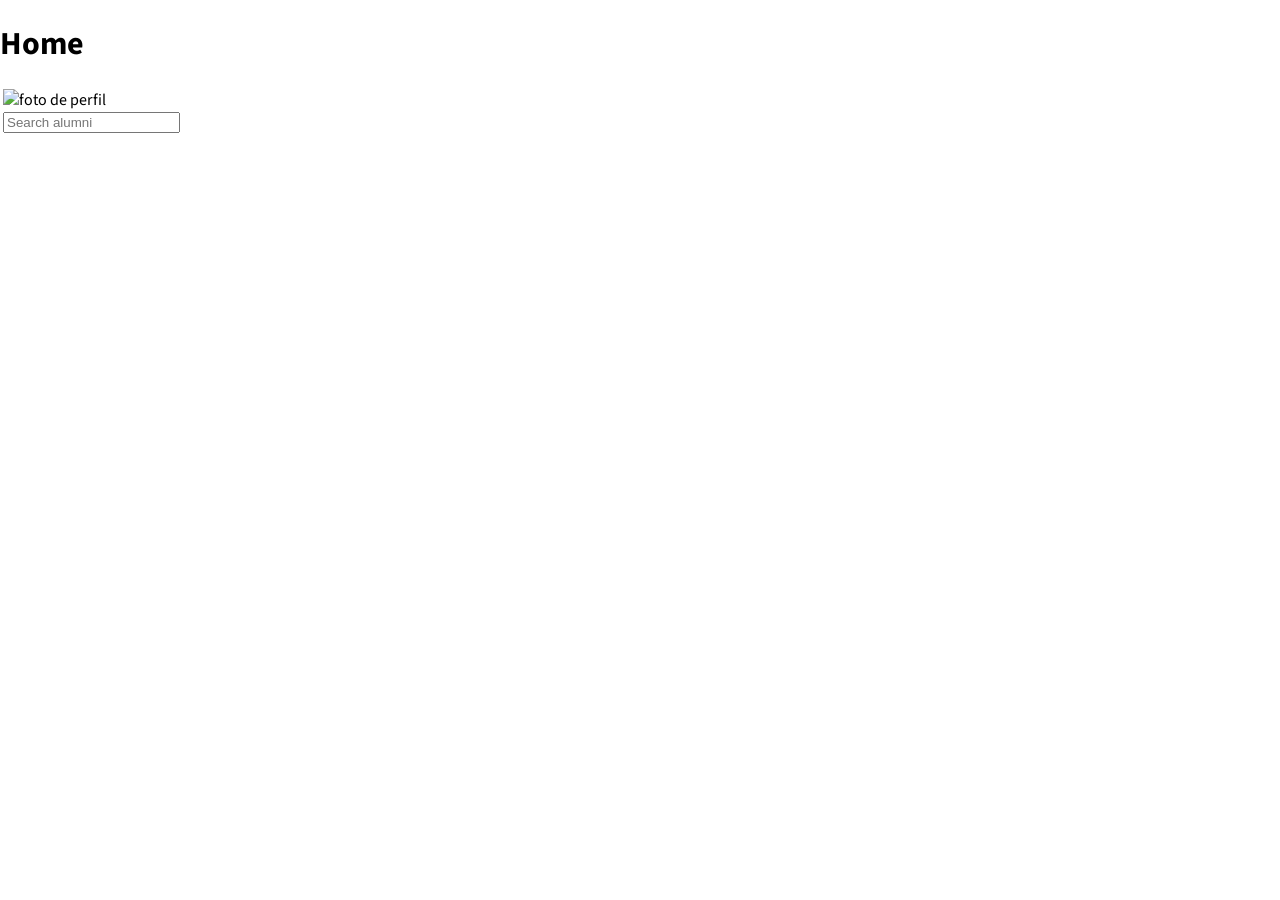
==== home.html @ 20e08c0e "feat(home): add page and initial header" ====
<!DOCTYPE html>
<html lang="en">
<head>
  <meta charset="UTF-8">
  <meta name="viewport" content="width=device-width, initial-scale=1.0">
  <title>Home</title>
  <link rel="preconnect" href="https://fonts.googleapis.com">
  <link rel="preconnect" href="https://fonts.gstatic.com" crossorigin>
  <link rel="stylesheet" href="https://fonts.googleapis.com/css2?family=Source+Sans+3:ital,wght@0,200..900;1,200..900&display=swap">

  <link rel="preconnect" href="https://fonts.googleapis.com">
  <link rel="preconnect" href="https://fonts.gstatic.com" crossorigin>
  <link href="https://fonts.googleapis.com/css2?family=Source+Sans+3:ital,wght@0,200..900;1,200..900&family=Wallpoet&display=swap" rel="stylesheet">
    
  <link rel="stylesheet" href="./css/main.css">

</head>
<body>
  <header class="home-header">
    <div class="home-header-container">
      <h1 class="home-title">Home</h1>
      <img class="home-header-icon" src="./src/assets/icons/align-bottom.svg" alt="">
      <img class="home-header-avatar" src="./src/assets/images/avatar.svg" alt="foto de perfil">
    </div>
    <form class="home-header-form">
      <div class="home-header-field">
        <img class="home-form-icon" src="./src/assets/icons/search.svg" alt="">
        <input
          class="home-input"
          type="text" 
          placeholder="Search alumni" 
          required
        >
      </div>
    </form>
  </header>
  
</body>
</html>
---- css/main.css ----
/* ========================================
  GLOBAL
======================================== */

* {
  box-sizing: border-box;
}

body {
  margin: 0;
  font-family: "Source Sans 3", sans-serif;
}

img {
  max-width: 100%;
}

a {
  text-decoration: none;
}

/* ========================================
  UTILITIES
======================================== */

.mobile-only {
  display: block;
}

.desktop-only {
  display: none;
}

@media (min-width: 1024px) {
  .desktop-only {
    display: block;
  }

  .mobile-only {
    display: none;
  }
}

/* ========================================
  COMPONENTS
======================================== */

.btn {
  border: 1px solid rgba(0, 0, 0, 0);
  font-family: "Source Sans 3", sans-serif;
}

.btn--soft {
  border-radius: 6px;
}

.btn--rounded {
  border-radius: 10px;
}

.btn--gradient {
  background: linear-gradient(#873AAA, #DF007F);
  color:#FFFFFF;
}

.btn--font-xsmall {
  font-size: 12px;
}

.btn--font-small {
  font-size: 14px;
}

.btn--font-medium {
  font-size: 16px;
}

.btn--font-large {
  font-size: 18px;
}

.btn--join {
  width: 324px;
  height: 52px;
  margin-top: 35px;
  margin-bottom: 35px;
}

.btn--colored-light {
  background: #FEF0F9;
  color:#CE0A86;
}

.btn--colored-dark {
  background: #CE0A86;
  color: #FFFFFF;
}

.btn--white {
  border-color: #CE0A86;
  background: #FFFFFF;
  color: #CE0A86;
}

/* ========================================
  LANDING / INDEX.HTML
======================================== */

.landing-header {
  width: 100%;
  height: 56px;
}

.landing-header-container {
  display: flex;
  align-items: center;
  width: 100%;
  max-width: 1176px;
  height: 56px;
  margin: 0 auto;
  padding: 0;
}

.landing-hero {
  display: flex;
  justify-content: center;
  align-items: center;
  width: 100%;
  min-height: 100svh;
  padding: 0px;
  text-align: center;
}

.landing-hero-container {
  display: flex;
  flex-direction: column;
  justify-content: flex-start;
  align-items: center;
  width: 100%;
  max-width: 393px;
  height: 852px;
  padding: 0px;
  box-sizing: border-box; 
}

.hero-logo {
  width: 285px;
  max-width: 100%;
  height: auto;
  margin-top: 310px;
  margin-bottom: 15px;
}

.hero-description {
  font-family: "Source Sans 3", sans-serif;
  font-size: 20px;
  color: #1D2128;
  line-height: 30px;
  text-align: center;
  max-width: 280px;
  margin-bottom: auto;
}

.hero-buttons {
  display: flex;
  justify-content: center;
  align-items: center;
  width: 100%;
  gap: 26px;
}

/* ========================================
  LANDING / INDEX.HTML - DESKTOP ONLY
======================================== */

@media (min-width: 1024px) {

  .landing-header {
    display: flex;
    align-items: center;
    width: 100%;
    height: 56px;
    padding: 0 52px;
  }

  .header-logo {
    display: flex;
    align-items: center;
    flex-shrink: 0;
    margin-right: 120px;
  }

  .header-logo img {
    display: block;
    width: 120px;
    height: auto;
  }

  .nav-list {
    display: flex;
    align-items: center;
    margin: 0;
    padding: 0;
    gap: 48px;
    list-style: none;
  }

  .nav-link {
    display: flex;
    align-items: center;
    height: 56px;
    padding: 0 10px;
    border-bottom: 4px solid transparent;

    font-family: "Source Sans 3", sans-serif;
    font-weight: 400;
    font-size: 14px;
    color: #565E6C;
    line-height: 26px;
    letter-spacing: 0;
    text-align: center;
    text-decoration: none;
  }

  .nav-link--active {
    font-weight: 700;
    line-height: 22px;
    color: #CE0A86;
    border-bottom-color: #CE0A86;
  }

  .header-buttons {
    display: flex;
    align-items: center;
    margin-left: auto;
    gap: 26px;
  }

  .header-buttons .btn {
    display: inline-flex;
    justify-content: center;
    align-items: center;
    width: 152px;
    height: 36px;
    padding: 0;
    gap: 8px;
  }

  .landing-hero {
    align-items: flex-start;
    min-height: auto;
    padding: 80px 0 0; 
  }

  .landing-hero-container {
    width: 100%;
    max-width: 1176px;
    height: auto;
    margin: 0 auto;
  }

  .hero-title {
    margin: 0 0 32px;
    font-family: "Source Sans 3", sans-serif;
  }

  .hero-buttons {
    justify-content: center;
    gap: 20px;
  }

  .hero-image {
    width: 1176px;
    height: 640px;
  }

  .benefits-title {
    display: flex;
    justify-content: center;

    font-family: "Source Sans 3", sans-serif;
    font-size: 32px;
    color:#171A1F;
    line-height: 48px;
    text-align: center;
    font-weight: 400;
  }

  .benefits-list {
    display: flex;
    justify-content: center;
    gap: 100px;
  }

  .benefits-card {
    display: flex;
    flex-direction: column;
    justify-content: center;
    width: 100%;
    max-width: 300px;
    min-height: 238px;
  }

  .benefits-card p {
    width: 300px;
    height: 104px;
    margin: 48px 0 42px;

    font-family: "Source Sans 3", sans-serif;
    font-size: 16px;
    color: #565E6C;
    line-height: 26px;
    text-align: center;
    font-weight: 400;
  }

  .benefits-button {
    width: 140px;
    height: 44px;
    margin: 0 0 0 80px;

    font-size: 16px;
    line-height: 26px;
    font-weight: 400;
  }

  .opinions-section {
    width: 100%;
  }

  .opinions-title {
    display: flex;
    justify-content: center;
    margin: 96px 22px 48px 22px;

    font-family: "Source Sans 3", sans-serif;
    font-weight: 400;
    font-size: 40px;
    line-height: 56px;
    text-align: center;
    color:#171A1F; 
  }

  .opinions-box {
    display: grid;
    grid-template-columns: repeat(3, 1fr);
    width: 100%;
    max-width: 1176px;
    margin: 0 auto 48px;
    gap: 31.5px;
  }

  .opinions-card {
    display: grid;
    grid-template-columns: 64px 1fr;
    grid-template-rows: auto auto 1fr;
    column-gap: 16px;
    min-height: 214px;
    padding: 24px 18px;
    border: 1px solid #DEE1E6;
    border-radius: 16px;
  }

  .opinions-card img {
    grid-column: 1;
    grid-row: 1 / 3;
    width: 64px;
    height: 64px;
    border-radius: 50%;
    object-fit: cover;
  }

  .opinions-card p {
    grid-column: 2;
    grid-row: 1;
    width: auto;
    height: auto;
    margin: 2px 0 0;

    font-family: "Source Sans 3", sans-serif;
    font-style: normal;
    font-weight: 700;
    font-size: 24px;
    line-height: 36px;
    color: #323842;
    text-align: left;
  }

  .opinions-card blockquote {
    grid-column: 1 / -1;
    grid-row: 3;
    width: auto;
    height: auto;
    margin: 20px 0 0;

    font-family: "Source Sans 3", sans-serif;
    font-weight: 400;
    font-size: 16px;
    line-height: 26px;
    color: #565E6C;
    text-align: left;
  }
  .review-stars {
    display: inline-flex;
    width: 100px;
    height: 20px;
  }

  .review-stars .activated {
    color: #F3C63F;
  }

  .previous-next {
    display: flex;
    justify-content: center;
    align-items: center;
    margin-top: 24px;
    gap: 12px;
  }

  .nav-btn {
    display: flex;
    justify-content: center;
    align-items: center;
    width: 40px;
    height: 40px;

    border: none;
    border-radius: 50%;
    background-color: #F3F4F6;
    font-size: 18px;
    color: #565E6C;
  }

  .landing-footer {
    background: #1D2128;
  }

  .landing-footer-container {
    width: 100%;
    max-width: 1176px;
    margin: 0 auto;
  }

  .footer-newsletter {
    display: flex;
    flex-direction: column;
    align-items: center;
  }

  .footer-newsletter h3 {
    max-width: 234px;
    height: 30px;
    margin-top: 51px;

    font-family: "Source Sans 3", sans-serif;
    font-weight: 600;
    font-style: normal;
    font-size: 20px;
    line-height: 30px;
    letter-spacing: 0%;
    text-align: center;
    color: #FFFFFF;
  }

  .newsletter-form {
    display: flex;
    align-items: stretch;
    margin-top: 83px;
  }

  .form-input {
    width: 263px;
    height: 43px;
    opacity: 1;
    border-radius: 22px 0 0 22px;
    border: 1px solid #BCC1CA;

    font-family: "Source Sans 3", sans-serif;
    font-weight: 400;
    font-style: normal;
    font-size: 16px;
    line-height: 26px;
    letter-spacing: 0%;
    text-align: left;
    color: #DEE1E6;
  }

  .form-button {
    border-radius: 0 22px 22px 0;
  }

  .footer-info {
    display: flex;
    align-items: center;
    justify-content: space-between;
    padding: 28px 0;
  }

  .footer-logo {
    display: flex;
    align-items: center;
  }

  .footer-logo p {
    margin: 0;
    
    font-family: "Wallpoet", sans-serif;
    font-weight: 400;
    font-style: normal;
    font-size: 36px;
    line-height: 42px;
    letter-spacing: 0%;
    text-align: left;
    color: #FFFFFF;
  }

  .footer-icon {
    width: 40px;
    height: 50px;
  }

  .footer-nav {
    display: flex;
    justify-content: flex-end;
  }

  .footer-nav ul {
    display: flex;
    align-items: center;
    gap: 28px;
    margin: 0;
    padding: 0;
    list-style: none;
  }

  .footer-nav a {
    text-decoration: none;

    font-family: "Source Sans 3", sans-serif;
    font-weight: 400;
    font-style: normal;
    font-size: 18px;
    line-height: 28px;
    letter-spacing: 0%;
    text-align: center;
    color: #FFFFFF;
  }

  .footer-language select {
    width: 122px;
    height: 36px;

    padding: 0 12px;

    border: 1px solid #BCC1CA;
    border-radius: 6px;
    background-color: transparent;

    font-family: "Source Sans 3", sans-serif;
    font-weight: 400;
    font-style: normal;
    font-size: 14px;
    line-height: 22px;
    letter-spacing: 0%;
    text-align: center;
    color: #DEE1E6;
  }

  .footer-bottom {
    display: flex;
    align-items: center;
    justify-content: space-between;
  }

  .footer-legal {
    color: #FFFFFF;
  }

  .footer-legal a {
    color: #FFFFFF;
  }
}

  /* ========================================
   SIGNUP PAGE
======================================== */

  .signup-container {
    display: block;
  }

  .signup-title {
    margin: 0 0 32px;
    font-family: "Source Sans 3", sans-serif;
    font-weight: 400;
    font-style: normal;
    font-size: 40px;
    line-height: 56px;
    letter-spacing: 0%;
    text-align: center;
    color: #000000;
  }
  .signup-fields {
    display: flex;
    flex-direction: column;
    align-items: center;
    gap: 32px;
  }

  .signup-field {
    display: flex;
    justify-content: left;
    width: 314.1px;
    height: 42px;
    border: 1px solid #FFFFFF;
    border-radius: 6px;
    background-color: #F3F4F6;
  }

  .signup-icon {
    width: 20px;
  }

  .signup-input {
    border: none;
    background-color: transparent;
    font-family: "Source Sans 3", sans-serif;
    font-weight: 400;
    font-style: normal;
    font-size: 16px;
    line-height: 26px;
    letter-spacing: 0%;
    text-align: left;
    color: #BCC1CA;
  }

  .signup-terms {
    display: flex;
    justify-content: left;
    width: 314.1px;
    margin: 24px auto 0;
  }

  .signup-terms input {
    position: absolute;
    opacity: 0;
  }

  .signup-terms label {
    display: flex;
    align-items: center;
    gap: 10px;

    cursor: pointer;

    font-family: "Source Sans 3", sans-serif;
    font-weight: 400;
    font-style: normal;
    font-size: 14px;
    line-height: 22px;
    color: #171A1F;
  }

  .signup-terms label::before {
    content: "";
    width: 16px;
    height: 16px;
    flex-shrink: 0;
    border: 0.72px solid #BCC1CA;
    border-radius: 3px;
    box-sizing: border-box;
    background-repeat: no-repeat;
    background-position: center;
  }

  .signup-terms input:checked + label::before {
    background-color: #CE0A86;
    border-color: #CE0A86;
    background-image: url("../src/assets/icons/Vector.svg");
  }

  .signup-button-container {
    display: flex;
    justify-content: center;
    height: 44px;
  }

  .signup-button {
    width: 324px;
    height: 52px;
    margin-top: 35px;
    margin-bottom: 35px;
  }

  .signup-separator {
    display: flex;
    align-items: center;
    gap: 12px;
    padding: 40px;

    width: 100%;
    margin: 32px 0;
  }

  .signup-separator::before,
  .signup-separator::after {
    content: "";
    flex: 1;
    height: 1px;
    background-color: #BCC1CA;
  }

  .signup-separator span {
    font-family: "Source Sans 3", sans-serif;
    font-weight: 400;
    font-style: normal;
    font-size: 16px;
    line-height: 26px;
    color: #9095A0;
  }

  .signup-social {
    display: flex;
    flex-direction: column;
    align-items: center;
    gap: 16px;
    width: 100%;
  }

  .signup-social-card {
    display: flex;
    align-items: center;
    justify-content: center;
    width: 100%;
    max-width: 308.32px;
    height: 44px;
    border: 1px solid #FFFFFF;
    border-radius: 6px; 
  }

  .btn--social {
    display: flex;
    align-items: center;
    justify-content: center;
    width: auto;
  }

  .signup-social-card--apple {
    background-color: #FEF0F9;
  }

  .signup-social-card--google {
    background-color: #FDF2F2;
  }

  .signup-social-card--facebook {
    background-color: #F1F8FD;
  }

  .btn--apple {
    background-color: #FEF0F9;
    color: #FFFFFF;
  }

  .btn--google {
    background-color: #FDF2F2;
    color: #DE3B40;
  }

  .btn--facebook {
    background-color: #F1F8FD;
    color: #379AE6;
  }

  .login {
    display: flex;
    justify-content: center;
    width: 100%;
    margin-top: 56px;
  }

  .login-container {
    display: flex;
    align-items: center;
    gap: 10px;
    width: 100%;
    max-width: 298px;
  }

  .login-title {
    margin: 0;
    font-family: "Source Sans 3", sans-serif;
    font-weight: 400;
    font-size: 14px;
    line-height: 22px;
    color: #000000;
  }

  .login-link {
    text-decoration: none;
    font-family: "Source Sans 3", sans-serif;
    font-weight: 400;
    font-size: 14px;
    line-height: 22px;
    color: #CE0A86;
  }

/* ========================================
  SIGNUP.HTML - DESKTOP ONLY
======================================== */

@media (min-width: 1024px) {

  body.page-signup {
    min-height: 100vh;
    margin: 0;
    display: grid;
    place-items: center;
    background-image: url("../src/assets/images/signup.png");
    background-repeat: no-repeat;
    background-position: center;
    background-size: cover;
  }

  body.page-signup .signup-main {
    width: 720px;
    min-height: 855px;
    display: grid;
    grid-template-columns: 410px;
    justify-content: center;
    background-color: #FFFFFF;
  }

}
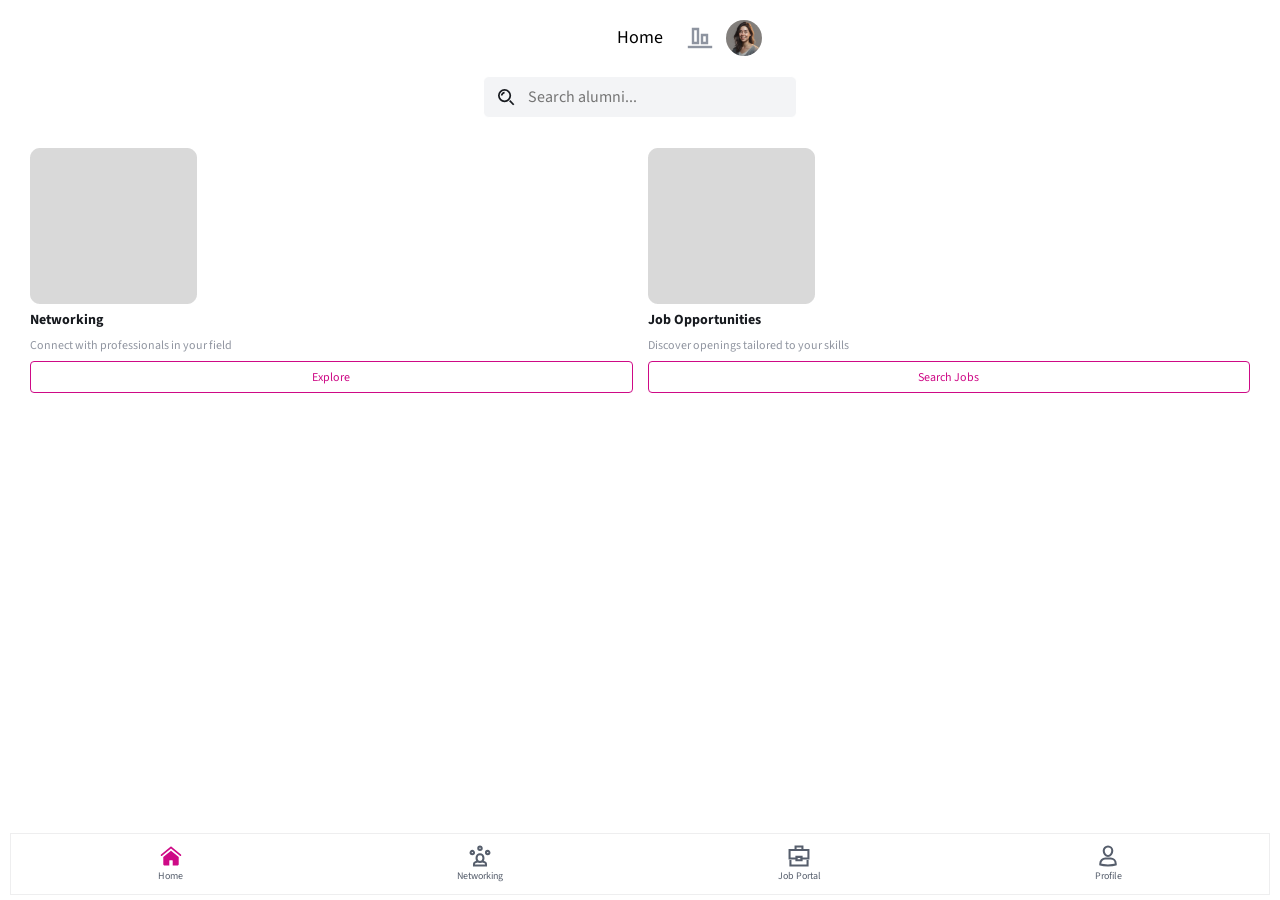
==== commit 5b6d30b7: "feat: complete home page styles and add icons" ====
--- a/home.html
+++ b/home.html
@@ -15,25 +15,124 @@
   <link rel="stylesheet" href="./css/main.css">
 
 </head>
-<body>
+<body class="page-home">
   <header class="home-header">
     <div class="home-header-container">
       <h1 class="home-title">Home</h1>
-      <img class="home-header-icon" src="./src/assets/icons/align-bottom.svg" alt="">
-      <img class="home-header-avatar" src="./src/assets/images/avatar.svg" alt="foto de perfil">
+      <div class="home-header-right">
+        <img 
+          class="home-header-icon" 
+          src="./src/assets/icons/align-bottom.svg" 
+          alt=""
+        >
+        <img 
+          class="home-header-avatar" 
+          src="./src/assets/images/avatar.svg" 
+          alt="foto de perfil"
+        >
+      </div> 
     </div>
     <form class="home-header-form">
       <div class="home-header-field">
-        <img class="home-form-icon" src="./src/assets/icons/search.svg" alt="">
+        <div class="header-icon-wrapper">
+          <img 
+            class="home-form-icon" 
+            src="./src/assets/icons/search.svg" 
+            alt=""
+          >
+        </div> 
         <input
           class="home-input"
           type="text" 
-          placeholder="Search alumni" 
+          placeholder="Search alumni..." 
           required
         >
       </div>
     </form>
   </header>
+  <main class="home-main">
+    <section class="home-main-container">
+      <div class="home-main-card">
+        <img 
+            class="home-main-image" 
+            src="./src/assets/images/image20.png" 
+            alt="Networking"
+          >
+        <h2 class="home-card-title">
+          Networking
+        </h2>
+        <p class="home-card-text">
+          Connect with professionals in your field
+        </p>
+        <button 
+          class="btn btn--home btn--white btn--font-xsmall" 
+          type="button"
+        >
+          Explore
+        </button>
+      </div>
+      <div class="home-main-card">
+        <img 
+            class="home-main-image"
+            src="./src/assets/images/image20.png" 
+            alt="Job Opportunities"
+          >
+        <h2 class="home-card-title">
+          Job Opportunities
+        </h2>
+        <p class="home-card-text">
+          Discover openings tailored to your skills
+        </p>
+        <button 
+          class="btn btn--home btn--white btn--font-xsmall" 
+          type="button"
+        >
+          Search Jobs
+        </button>
+      </div>
+    </section>
+  </main>
+
+  <footer class="home-footer">
+    <section class="home-footer-container">
+      <div class="home-footer-wrapper">
+        <img 
+          class="home-footer-icon" 
+          src="./src/assets/icons/home.svg" 
+          alt="">
+        <p class="home-footer-text">
+          Home
+        </p> 
+      </div>
+      <div class="home-footer-wrapper">
+        <img 
+          class="home-footer-icon" 
+          src="./src/assets/icons/network.svg" 
+          alt="">
+        <p class="home-footer-text">
+          Networking
+        </p> 
+      </div>
+      <div class="home-footer-wrapper">
+        <img 
+          class="home-footer-icon" 
+          src="./src/assets/icons/briefcase.svg" 
+          alt="">
+        <p class="home-footer-text">
+          Job Portal
+        </p> 
+      </div>
+      <div class="home-footer-wrapper">
+        <img 
+          class="home-footer-icon" 
+          src="./src/assets/icons/profile.svg" 
+          alt="">
+        <p class="home-footer-text">
+          Profile
+        </p> 
+      </div>
+    </section>
+  </footer>
   
 </body>
 </html>
--- a/css/main.css
+++ b/css/main.css
@@ -47,6 +47,7 @@
 
 .btn {
   border: 1px solid rgba(0, 0, 0, 0);
+  border-radius: 4px;
   font-family: "Source Sans 3", sans-serif;
 }
 
@@ -103,7 +104,7 @@
 }
 
 /* ========================================
-  LANDING / INDEX.HTML
+  LANDING PAGE / INDEX.HTML
 ======================================== */
 
 .landing-header {
@@ -170,7 +171,7 @@
 }
 
 /* ========================================
-  LANDING / INDEX.HTML - DESKTOP ONLY
+  LANDING PAGE / INDEX.HTML - DESKTOP ONLY
 ======================================== */
 
 @media (min-width: 1024px) {
@@ -583,7 +584,7 @@
 }
 
   /* ========================================
-   SIGNUP PAGE
+   SIGNUP PAGE / SIGNUP.HTML
 ======================================== */
 
   .signup-container {
@@ -807,7 +808,7 @@
   }
 
 /* ========================================
-  SIGNUP.HTML - DESKTOP ONLY
+  SIGNUP PAGE / SIGNUP.HTML - DESKTOP ONLY
 ======================================== */
 
 @media (min-width: 1024px) {
@@ -834,6 +835,200 @@
 
 }
 
+/* ========================================
+  HOME PAGE / HOME.HTML - MOBILE & DESKTOP
+======================================== */
+
+body.page-home {
+  display: flex;
+  flex-direction: column;
+  min-height: 100svh;
+  padding-left: 10px;
+  padding-right: 10px; 
+}
+
+.home-header {
+  width: 100%;
+   /* Margen derecho en móvil */
+  box-sizing: border-box; 
+}
+
+.home-main {
+  flex: 1;
+}
+
+.home-footer {
+  width: 100%;
+}
+
+.home-header-container {
+  display: grid;
+  grid-template-columns: repeat(3, 1fr);
+  align-items: center;
+  width: 314.1px;
+  max-width: 100%;
+  margin: 0 auto;
+  padding: 20px;
+}
+
+.home-title {
+  grid-column: 2;
+  margin: 0;
+  font-weight: 400;
+  font-size: 18px;
+  line-height: 28px;
+  color: #000000;
+  text-align: center;
+}
+
+.home-header-right {
+  grid-column: 3;
+  display: flex;
+  align-items: right;
+  gap: 12px;
+}
+
+.home-header-icon {
+  width: auto;
+  height: auto;
+}
+
+.home-header-form{
+  display: flex;
+  justify-content: center;
+}
+
+.home-header-field {
+  display: flex;
+  justify-content: flex-start;
+  align-items: center;
+  width: 314.1px;
+  height: 42px;
+  border: 1px solid #FFFFFF;
+  border-radius: 6px;
+  background-color: #F3F4F6;
+  padding: 0 12px;
+  gap: 10px;
+}
+
+.header-icon-wrapper {
+  display: flex;
+  align-items: center;
+  justify-content: center;
+}
+
+.home-form-icon {
+  width: 20px;
+  height: 20px;
+}
+
+.home-input {
+  border: none;
+  background-color: transparent;
+  font-family: "Source Sans 3", sans-serif;
+  font-weight: 400;
+  font-style: normal;
+  font-size: 16px;
+  line-height: 26px;
+  text-align: left;
+  color: #BCC1CA;
+}
+
+.home-main-container {
+  display: grid;
+  grid-template-columns: 1fr 1fr;
+  margin-top: 10px;
+  padding: 20px;
+  gap: 15px;
+}
+
+.home-main-card {
+  display: flex;
+  flex-direction: column;
+  gap: 5px;
+}
+
+.home-main-image {
+  width: 167px;
+  min-height: 156px;
+}
+
+.home-card-title {
+  margin: 0;
+  font-weight: 700;
+  font-size: 14px;
+  line-height: 22px;
+  color: #171A1F;
+  text-align: left;
+}
+
+.home-card-text {
+  margin: 0;
+  font-weight: 400;
+  font-style: normal;
+  font-size: 12px;
+  line-height: 20px;
+  color: #9095A0;
+  text-align: left;
+}
+
+.btn--home {
+  min-height: 32px;
+}
+
+.home-footer {
+ border: 1px solid #171A1F12;
+ margin-bottom: 5px;
+}
+.home-footer-container {
+  display: flex;
+  justify-content: space-around;
+  padding: 10px;
+}
+
+.home-footer-wrapper {
+  display: flex;
+  flex-direction: column;
+  align-items: center;
+}
+
+.home-footer-icon {
+  width: 24px;
+  height: 24px;
+}
+
+.home-footer-text {
+  margin: 0;
+  font-weight: 400;
+  font-style: normal;
+  font-size: 10px;
+  line-height: 16px;
+  color: #565E6C;
+  text-align: center;
+}
+
+
+
+
+
+
+
+
+
+
+
+
+
+
+
+
+
+
+
+
+
+
+
 
 
 
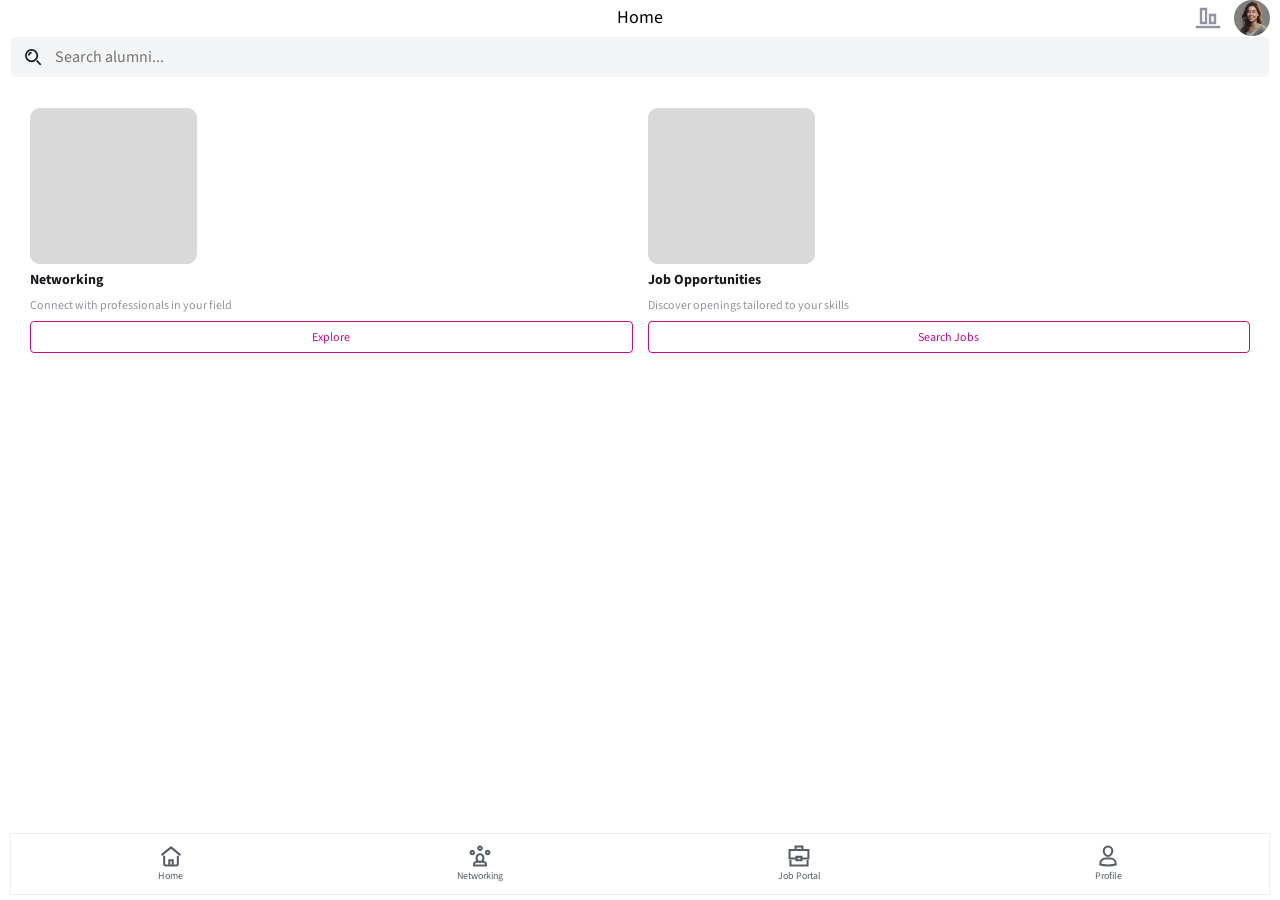
==== commit 9c06cfea: "refactor(header): reuse shared mobile header styles" ====
--- a/home.html
+++ b/home.html
@@ -16,33 +16,35 @@
 
 </head>
 <body class="page-home">
-  <header class="home-header">
-    <div class="home-header-container">
-      <h1 class="home-title">Home</h1>
-      <div class="home-header-right">
+  <header class="mobile-header">
+    <div class="mobile-header-container">
+      <div class="mobile-header-left">
+      </div>
+      <h1 class="mobile-header-title">
+        Home
+      </h1>
+      <div class="mobile-header-right">
         <img 
-          class="home-header-icon" 
+          class="mobile-header-icon" 
           src="./src/assets/icons/align-bottom.svg" 
           alt=""
         >
         <img 
-          class="home-header-avatar" 
+          class="mobile-header-avatar" 
           src="./src/assets/images/avatar.svg" 
-          alt="foto de perfil"
+          alt="Profile picture"
         >
       </div> 
     </div>
-    <form class="home-header-form">
-      <div class="home-header-field">
-        <div class="header-icon-wrapper">
-          <img 
-            class="home-form-icon" 
-            src="./src/assets/icons/search.svg" 
-            alt=""
-          >
-        </div> 
+    <form class="mobile-header-form">
+      <div class="mobile-header-field">
+        <img 
+          class="mobile-form-icon" 
+          src="./src/assets/icons/search.svg" 
+          alt=""
+        >
         <input
-          class="home-input"
+          class="mobile-header-input"
           type="text" 
           placeholder="Search alumni..." 
           required
@@ -93,41 +95,41 @@
     </section>
   </main>
 
-  <footer class="home-footer">
-    <section class="home-footer-container">
-      <div class="home-footer-wrapper">
+  <footer class="mobile-footer">
+    <section class="mobile-footer-container">
+      <div class="mobile-footer-item">
         <img 
-          class="home-footer-icon" 
+          class="mobile-footer-icon" 
           src="./src/assets/icons/home.svg" 
           alt="">
-        <p class="home-footer-text">
+        <p class="mobile-footer-text">
           Home
         </p> 
       </div>
-      <div class="home-footer-wrapper">
+      <div class="mobile-footer-item">
         <img 
-          class="home-footer-icon" 
+          class="mobile-footer-icon" 
           src="./src/assets/icons/network.svg" 
           alt="">
-        <p class="home-footer-text">
+        <p class="mobile-footer-text">
           Networking
         </p> 
       </div>
-      <div class="home-footer-wrapper">
+      <div class="mobile-footer-item">
         <img 
-          class="home-footer-icon" 
+          class="mobile-footer-icon" 
           src="./src/assets/icons/briefcase.svg" 
           alt="">
-        <p class="home-footer-text">
+        <p class="mobile-footer-text">
           Job Portal
         </p> 
       </div>
-      <div class="home-footer-wrapper">
+      <div class="mobile-footer-item">
         <img 
-          class="home-footer-icon" 
+          class="mobile-footer-icon" 
           src="./src/assets/icons/profile.svg" 
           alt="">
-        <p class="home-footer-text">
+        <p class="mobile-footer-text">
           Profile
         </p> 
       </div>
--- a/css/main.css
+++ b/css/main.css
@@ -42,7 +42,7 @@
 }
 
 /* ========================================
-  COMPONENTS
+  COMPONENTS - BUTTONS
 ======================================== */
 
 .btn {
@@ -101,6 +101,110 @@
   border-color: #CE0A86;
   background: #FFFFFF;
   color: #CE0A86;
+}
+
+/* ========================================
+  COMPONENTS - HEADER MOBILE FIRST
+======================================== */
+
+.mobile-header {
+  width: 100%;
+}
+
+.mobile-header-container {
+  display: grid;
+  grid-template-columns: 1fr auto 1fr;
+  align-items: center;
+  width: 100%;
+}
+
+.mobile-header-left {
+  display: flex;
+  justify-content: flex-start;
+}
+
+.mobile-header-title {
+  margin: 0;
+  font-weight: 400;
+  font-size: 18px;
+  line-height: 28px;
+  color: #000000;
+  text-align: center;
+}
+
+.mobile-header-right {
+  display: flex;
+  justify-content: flex-end;
+  align-items: center;
+  gap: 12px;
+}
+
+.mobile-header-form {
+  display: flex;
+  justify-content: center;
+}
+
+.mobile-header-field {
+  display: flex;
+  align-items: center;
+  width: 100%;
+  height: 42px;
+  padding: 0 12px;
+  gap: 10px;
+  border: 1px solid #FFFFFF;
+  border-radius: 6px;
+  background-color: #F3F4F6;
+}
+
+.mobile-form-icon {
+  width: 20px;
+  height: 20px;
+}
+
+.mobile-header-input {
+  width: 100%;
+  border: none;
+  background-color: transparent;
+  font-family: "Source Sans 3", sans-serif;
+  font-size: 16px;
+  line-height: 26px;
+  color: #BCC1CA;
+}
+
+/* ========================================
+  COMPONENTS - FOOTER MOBILE FIRST
+======================================== */
+
+.mobile-footer {
+  width: 100%;
+}
+
+.mobile-footer-container {
+  display: flex;
+  justify-content: space-around;
+  padding: 10px;
+  border: 1px solid #171A1F12;
+  margin-bottom: 5px;
+}
+
+.mobile-footer-item {
+  display: flex;
+  flex-direction: column;
+  align-items: center;
+}
+
+.mobile-footer-icon {
+  width: 24px;
+  height: 24px;
+}
+
+.mobile-footer-text {
+  margin: 0;
+  font-weight: 400;
+  font-size: 10px;
+  line-height: 16px;
+  color: #565E6C;
+  text-align: center;
 }
 
 /* ========================================
@@ -379,7 +483,6 @@
     margin: 2px 0 0;
 
     font-family: "Source Sans 3", sans-serif;
-    font-style: normal;
     font-weight: 700;
     font-size: 24px;
     line-height: 36px;
@@ -456,7 +559,6 @@
 
     font-family: "Source Sans 3", sans-serif;
     font-weight: 600;
-    font-style: normal;
     font-size: 20px;
     line-height: 30px;
     letter-spacing: 0%;
@@ -479,7 +581,6 @@
 
     font-family: "Source Sans 3", sans-serif;
     font-weight: 400;
-    font-style: normal;
     font-size: 16px;
     line-height: 26px;
     letter-spacing: 0%;
@@ -508,7 +609,6 @@
     
     font-family: "Wallpoet", sans-serif;
     font-weight: 400;
-    font-style: normal;
     font-size: 36px;
     line-height: 42px;
     letter-spacing: 0%;
@@ -849,16 +949,11 @@
 
 .home-header {
   width: 100%;
-   /* Margen derecho en móvil */
   box-sizing: border-box; 
 }
 
 .home-main {
   flex: 1;
-}
-
-.home-footer {
-  width: 100%;
 }
 
 .home-header-container {
@@ -976,37 +1071,60 @@
   min-height: 32px;
 }
 
-.home-footer {
- border: 1px solid #171A1F12;
- margin-bottom: 5px;
-}
-.home-footer-container {
-  display: flex;
-  justify-content: space-around;
+/* ========================================
+  NETWORKING PAGE / NETWORKING.HTML - MOBILE & DESKTOP
+======================================== */
+
+body.page-networking {
+  display: flex;
+  flex-direction: column;
+  min-height: 100svh;
+  padding-left: 10px;
+  padding-right: 10px; 
+}
+
+.networking-main {
+  flex: 1;
+}
+
+.networking-main-container {
+  border: 1px solid #171A1F12;
+  border-radius: 6px;
+  background-color: #FFFFFF;
   padding: 10px;
 }
 
-.home-footer-wrapper {
-  display: flex;
-  flex-direction: column;
-  align-items: center;
-}
-
-.home-footer-icon {
-  width: 24px;
-  height: 24px;
-}
-
-.home-footer-text {
+.networking-card {
+  display: grid;
+  grid-template-columns: 2fr 1fr;
+}
+
+.networking-card-info {
+  grid-column: 1;
   margin: 0;
+  text-align: left;
+  gap: 10px;
+}
+
+.networking-card-name {
+  min-height: 22px;
   font-weight: 400;
   font-style: normal;
-  font-size: 10px;
-  line-height: 16px;
-  color: #565E6C;
-  text-align: center;
-}
-
+  font-size: 14px;
+  line-height: 22px;
+  text-align: left;
+  color: #171A1F;
+}
+
+.networking-card-info {
+  min-height: 20px;
+  font-weight: 400;
+  font-style: normal;
+  font-size: 12px;
+  line-height: 20px;
+  text-align: left;
+  color: #9095A0;
+}
 
 
 
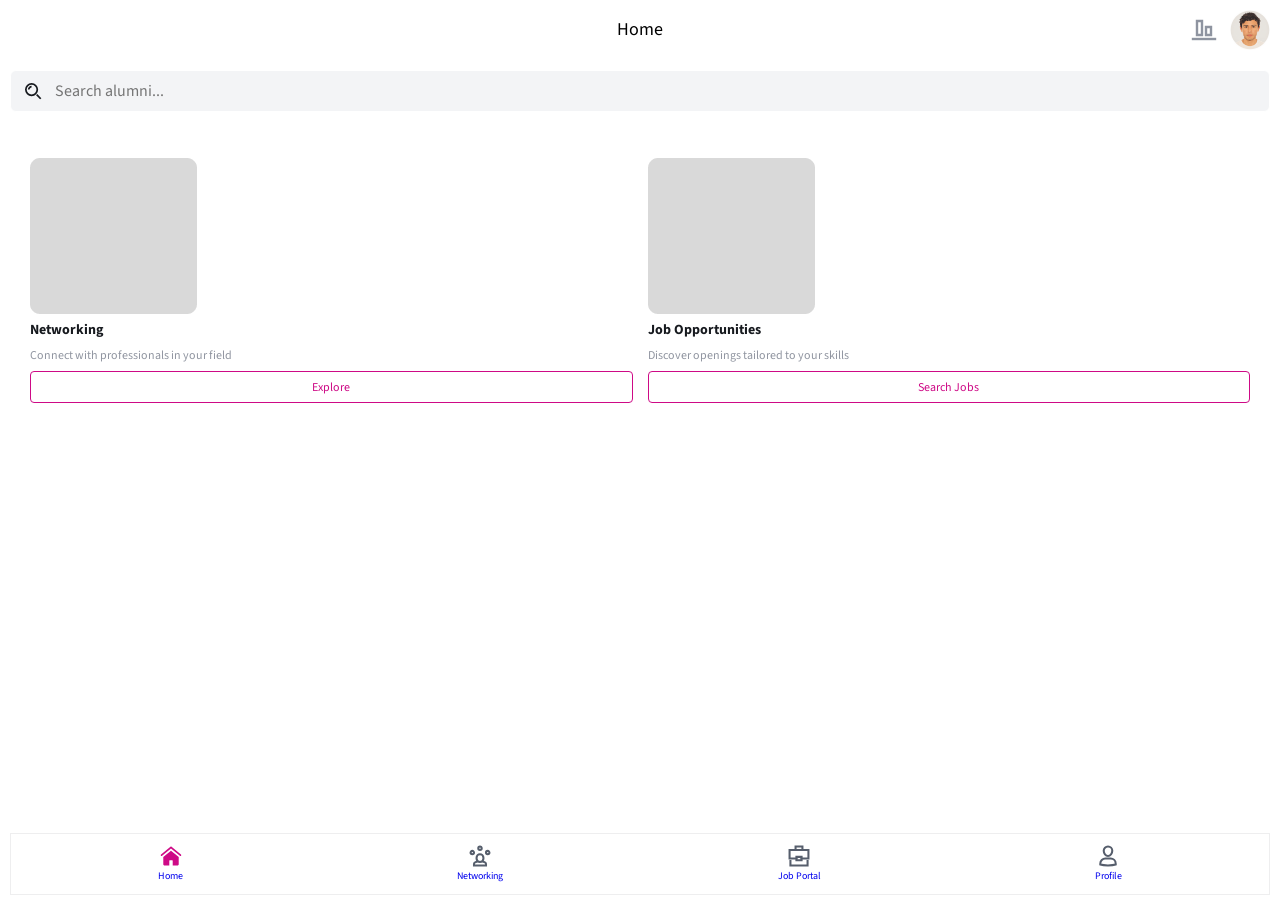
==== commit 9500d967: "refactor: improve structure across all pages" ====
--- a/home.html
+++ b/home.html
@@ -31,7 +31,7 @@
         >
         <img 
           class="mobile-header-avatar" 
-          src="./src/assets/images/avatar.svg" 
+          src="./src/assets/images/ale.png" 
           alt="Profile picture"
         >
       </div> 
@@ -44,6 +44,7 @@
           alt=""
         >
         <input
+          id="mobile-header-input"
           class="mobile-header-input"
           type="text" 
           placeholder="Search alumni..." 
@@ -100,10 +101,10 @@
       <div class="mobile-footer-item">
         <img 
           class="mobile-footer-icon" 
-          src="./src/assets/icons/home.svg" 
+          src="./src/assets/icons/home-active.svg" 
           alt="">
-        <p class="mobile-footer-text">
-          Home
+        <p class="mobile-footer-text mobile-footer-text--active">
+          <a href="./home.html">Home</a>
         </p> 
       </div>
       <div class="mobile-footer-item">
@@ -112,7 +113,7 @@
           src="./src/assets/icons/network.svg" 
           alt="">
         <p class="mobile-footer-text">
-          Networking
+          <a href="./networking.html">Networking</a>
         </p> 
       </div>
       <div class="mobile-footer-item">
@@ -121,7 +122,7 @@
           src="./src/assets/icons/briefcase.svg" 
           alt="">
         <p class="mobile-footer-text">
-          Job Portal
+          <a href="./job-opportunities.html">Job Portal</a>
         </p> 
       </div>
       <div class="mobile-footer-item">
@@ -130,7 +131,7 @@
           src="./src/assets/icons/profile.svg" 
           alt="">
         <p class="mobile-footer-text">
-          Profile
+          <a href="./home.html">Profile</a>
         </p> 
       </div>
     </section>
--- a/css/main.css
+++ b/css/main.css
@@ -111,11 +111,17 @@
   width: 100%;
 }
 
+.mobile-header-container,
+.mobile-header-form {
+  width: 100%;
+}
+
 .mobile-header-container {
   display: grid;
   grid-template-columns: 1fr auto 1fr;
   align-items: center;
-  width: 100%;
+  min-height: 60px;
+  margin-bottom: 10px;
 }
 
 .mobile-header-left {
@@ -141,7 +147,7 @@
 
 .mobile-header-form {
   display: flex;
-  justify-content: center;
+  margin-bottom: 16px;
 }
 
 .mobile-header-field {
@@ -171,6 +177,18 @@
   color: #BCC1CA;
 }
 
+.mobile-header-icon {
+  display: block;
+}
+
+.mobile-header-avatar {
+  display: block;
+  width: 40px;
+  height: 40px;
+  border-radius: 50%;
+  object-fit: cover;
+}
+
 /* ========================================
   COMPONENTS - FOOTER MOBILE FIRST
 ======================================== */
@@ -207,9 +225,25 @@
   text-align: center;
 }
 
+.mobile-footer-text a {
+  text-decoration: none;
+}
+
+.mobile-footer-text--active {
+  color: #CE0A86;
+}
+
 /* ========================================
   LANDING PAGE / INDEX.HTML
 ======================================== */
+
+body.page-landing {
+  display: flex;
+  flex-direction: column;
+  min-height: 100svh;
+  padding-left: 10px;
+  padding-right: 10px; 
+}
 
 .landing-header {
   width: 100%;
@@ -242,8 +276,8 @@
   justify-content: flex-start;
   align-items: center;
   width: 100%;
-  max-width: 393px;
-  height: 852px;
+  min-width: 360px;
+  min-height: 640px;
   padding: 0px;
   box-sizing: border-box; 
 }
@@ -252,7 +286,7 @@
   width: 285px;
   max-width: 100%;
   height: auto;
-  margin-top: 310px;
+  margin-top: 200px;
   margin-bottom: 15px;
 }
 
@@ -286,6 +320,9 @@
     width: 100%;
     height: 56px;
     padding: 0 52px;
+    box-shadow: 
+      0px 0px 1px 0px rgba(23, 26, 31, 0.07),
+      0px 0px 2px 0px rgba(23, 26, 31, 0.12);
   }
 
   .header-logo {
@@ -322,7 +359,6 @@
     font-size: 14px;
     color: #565E6C;
     line-height: 26px;
-    letter-spacing: 0;
     text-align: center;
     text-decoration: none;
   }
@@ -334,21 +370,42 @@
     border-bottom-color: #CE0A86;
   }
 
+  .landing-icon {
+    margin-left: 30px;
+  }
+
   .header-buttons {
     display: flex;
     align-items: center;
     margin-left: auto;
-    gap: 26px;
-  }
-
-  .header-buttons .btn {
-    display: inline-flex;
+    gap: 25px;
+  }
+
+  .header-button-left {
+    display: flex;
+    align-items: center;
     justify-content: center;
-    align-items: center;
-    width: 152px;
+    border: 1px solid #CE0A86;
+    border-radius: 10px;
+    background-color: #FFFFFF ;
+  }
+
+  .header-button-right {
+    display: flex;
+    align-items: center;
+    justify-content: center;
+    border: 1px solid #CE0A86;
+    border-radius: 10px;
+    background: linear-gradient(#873AAA, #DF007F);
+  }
+
+  .btn--header {
+    border: none;
+    display: flex;
+    justify-content: left;
+    align-items: center;
+    width: 150px;
     height: 36px;
-    padding: 0;
-    gap: 8px;
   }
 
   .landing-hero {
@@ -382,7 +439,6 @@
   .benefits-title {
     display: flex;
     justify-content: center;
-
     font-family: "Source Sans 3", sans-serif;
     font-size: 32px;
     color:#171A1F;
@@ -401,6 +457,7 @@
     display: flex;
     flex-direction: column;
     justify-content: center;
+    align-items: center;
     width: 100%;
     max-width: 300px;
     min-height: 238px;
@@ -410,7 +467,6 @@
     width: 300px;
     height: 104px;
     margin: 48px 0 42px;
-
     font-family: "Source Sans 3", sans-serif;
     font-size: 16px;
     color: #565E6C;
@@ -419,11 +475,14 @@
     font-weight: 400;
   }
 
+  .benefits-icon {
+    width: 32px;
+    height: 32px;
+  }
+
   .benefits-button {
     width: 140px;
     height: 44px;
-    margin: 0 0 0 80px;
-
     font-size: 16px;
     line-height: 26px;
     font-weight: 400;
@@ -514,6 +573,10 @@
     color: #F3C63F;
   }
 
+  .slider-arrows {
+    margin-bottom: 40px;
+  }
+
   .previous-next {
     display: flex;
     justify-content: center;
@@ -528,7 +591,6 @@
     align-items: center;
     width: 40px;
     height: 40px;
-
     border: none;
     border-radius: 50%;
     background-color: #F3F4F6;
@@ -543,7 +605,7 @@
   .landing-footer-container {
     width: 100%;
     max-width: 1176px;
-    margin: 0 auto;
+    margin: 20px auto;
   }
 
   .footer-newsletter {
@@ -556,12 +618,10 @@
     max-width: 234px;
     height: 30px;
     margin-top: 51px;
-
     font-family: "Source Sans 3", sans-serif;
     font-weight: 600;
     font-size: 20px;
     line-height: 30px;
-    letter-spacing: 0%;
     text-align: center;
     color: #FFFFFF;
   }
@@ -570,33 +630,48 @@
     display: flex;
     align-items: stretch;
     margin-top: 83px;
+  }
+
+  .form-email {
+    display: flex;
+    align-items: center;
+    border-radius: 22px 0 0 22px;
+    border: 1px solid #BCC1CA;
+    background-color: #00000000;
+  }
+
+  .form-icon {
+    width: 20px;
+    height: 20px;
+    margin: 0 10px;
   }
 
   .form-input {
     width: 263px;
     height: 43px;
     opacity: 1;
-    border-radius: 22px 0 0 22px;
-    border: 1px solid #BCC1CA;
-
     font-family: "Source Sans 3", sans-serif;
     font-weight: 400;
     font-size: 16px;
     line-height: 26px;
-    letter-spacing: 0%;
     text-align: left;
+    background-color: #00000000;
+    border: none;
     color: #DEE1E6;
   }
 
   .form-button {
     border-radius: 0 22px 22px 0;
+    padding-left: 15px;
   }
 
   .footer-info {
     display: flex;
     align-items: center;
     justify-content: space-between;
-    padding: 28px 0;
+    padding: 20px 0;
+    border-bottom: 1px solid #DEE1E6;
+    margin-bottom: 20px;;
   }
 
   .footer-logo {
@@ -606,12 +681,10 @@
 
   .footer-logo p {
     margin: 0;
-    
     font-family: "Wallpoet", sans-serif;
     font-weight: 400;
     font-size: 36px;
     line-height: 42px;
-    letter-spacing: 0%;
     text-align: left;
     color: #FFFFFF;
   }
@@ -637,13 +710,11 @@
 
   .footer-nav a {
     text-decoration: none;
-
     font-family: "Source Sans 3", sans-serif;
     font-weight: 400;
     font-style: normal;
     font-size: 18px;
     line-height: 28px;
-    letter-spacing: 0%;
     text-align: center;
     color: #FFFFFF;
   }
@@ -651,19 +722,15 @@
   .footer-language select {
     width: 122px;
     height: 36px;
-
     padding: 0 12px;
-
     border: 1px solid #BCC1CA;
     border-radius: 6px;
     background-color: transparent;
-
     font-family: "Source Sans 3", sans-serif;
     font-weight: 400;
     font-style: normal;
     font-size: 14px;
     line-height: 22px;
-    letter-spacing: 0%;
     text-align: center;
     color: #DEE1E6;
   }
@@ -675,7 +742,14 @@
   }
 
   .footer-legal {
+    display: flex;
+    flex-direction: column;
+    align-items: center;
     color: #FFFFFF;
+  }
+
+  .footer-legal p {
+    margin: 0;
   }
 
   .footer-legal a {
@@ -687,225 +761,224 @@
    SIGNUP PAGE / SIGNUP.HTML
 ======================================== */
 
-  .signup-container {
-    display: block;
-  }
-
-  .signup-title {
-    margin: 0 0 32px;
-    font-family: "Source Sans 3", sans-serif;
-    font-weight: 400;
-    font-style: normal;
-    font-size: 40px;
-    line-height: 56px;
-    letter-spacing: 0%;
-    text-align: center;
-    color: #000000;
-  }
-  .signup-fields {
-    display: flex;
-    flex-direction: column;
-    align-items: center;
-    gap: 32px;
-  }
-
-  .signup-field {
-    display: flex;
-    justify-content: left;
-    width: 314.1px;
-    height: 42px;
-    border: 1px solid #FFFFFF;
-    border-radius: 6px;
-    background-color: #F3F4F6;
-  }
-
-  .signup-icon {
-    width: 20px;
-  }
-
-  .signup-input {
-    border: none;
-    background-color: transparent;
-    font-family: "Source Sans 3", sans-serif;
-    font-weight: 400;
-    font-style: normal;
-    font-size: 16px;
-    line-height: 26px;
-    letter-spacing: 0%;
-    text-align: left;
-    color: #BCC1CA;
-  }
-
-  .signup-terms {
-    display: flex;
-    justify-content: left;
-    width: 314.1px;
-    margin: 24px auto 0;
-  }
-
-  .signup-terms input {
-    position: absolute;
-    opacity: 0;
-  }
-
-  .signup-terms label {
-    display: flex;
-    align-items: center;
-    gap: 10px;
-
-    cursor: pointer;
-
-    font-family: "Source Sans 3", sans-serif;
-    font-weight: 400;
-    font-style: normal;
-    font-size: 14px;
-    line-height: 22px;
-    color: #171A1F;
-  }
-
-  .signup-terms label::before {
-    content: "";
-    width: 16px;
-    height: 16px;
-    flex-shrink: 0;
-    border: 0.72px solid #BCC1CA;
-    border-radius: 3px;
-    box-sizing: border-box;
-    background-repeat: no-repeat;
-    background-position: center;
-  }
-
-  .signup-terms input:checked + label::before {
-    background-color: #CE0A86;
-    border-color: #CE0A86;
-    background-image: url("../src/assets/icons/Vector.svg");
-  }
-
-  .signup-button-container {
-    display: flex;
-    justify-content: center;
-    height: 44px;
-  }
-
-  .signup-button {
-    width: 324px;
-    height: 52px;
-    margin-top: 35px;
-    margin-bottom: 35px;
-  }
-
-  .signup-separator {
-    display: flex;
-    align-items: center;
-    gap: 12px;
-    padding: 40px;
-
-    width: 100%;
-    margin: 32px 0;
-  }
-
-  .signup-separator::before,
-  .signup-separator::after {
-    content: "";
-    flex: 1;
-    height: 1px;
-    background-color: #BCC1CA;
-  }
-
-  .signup-separator span {
-    font-family: "Source Sans 3", sans-serif;
-    font-weight: 400;
-    font-style: normal;
-    font-size: 16px;
-    line-height: 26px;
-    color: #9095A0;
-  }
-
-  .signup-social {
-    display: flex;
-    flex-direction: column;
-    align-items: center;
-    gap: 16px;
-    width: 100%;
-  }
-
-  .signup-social-card {
-    display: flex;
-    align-items: center;
-    justify-content: center;
-    width: 100%;
-    max-width: 308.32px;
-    height: 44px;
-    border: 1px solid #FFFFFF;
-    border-radius: 6px; 
-  }
-
-  .btn--social {
-    display: flex;
-    align-items: center;
-    justify-content: center;
-    width: auto;
-  }
-
-  .signup-social-card--apple {
-    background-color: #FEF0F9;
-  }
-
-  .signup-social-card--google {
-    background-color: #FDF2F2;
-  }
-
-  .signup-social-card--facebook {
-    background-color: #F1F8FD;
-  }
-
-  .btn--apple {
-    background-color: #FEF0F9;
-    color: #FFFFFF;
-  }
-
-  .btn--google {
-    background-color: #FDF2F2;
-    color: #DE3B40;
-  }
-
-  .btn--facebook {
-    background-color: #F1F8FD;
-    color: #379AE6;
-  }
-
-  .login {
-    display: flex;
-    justify-content: center;
-    width: 100%;
-    margin-top: 56px;
-  }
-
-  .login-container {
-    display: flex;
-    align-items: center;
-    gap: 10px;
-    width: 100%;
-    max-width: 298px;
-  }
-
-  .login-title {
-    margin: 0;
-    font-family: "Source Sans 3", sans-serif;
-    font-weight: 400;
-    font-size: 14px;
-    line-height: 22px;
-    color: #000000;
-  }
-
-  .login-link {
-    text-decoration: none;
-    font-family: "Source Sans 3", sans-serif;
-    font-weight: 400;
-    font-size: 14px;
-    line-height: 22px;
-    color: #CE0A86;
-  }
+.signup-container {
+  display: block;
+}
+
+.signup-title {
+  margin: 0 0 32px;
+  font-family: "Source Sans 3", sans-serif;
+  font-weight: 400;
+  font-style: normal;
+  font-size: 40px;
+  line-height: 56px;
+  text-align: center;
+  color: #000000;
+}
+
+.signup-fields {
+  display: flex;
+  flex-direction: column;
+  align-items: center;
+  gap: 30px;
+}
+
+.signup-field {
+  display: flex;
+  justify-content: left;
+  width: 314.1px;
+  height: 42px;
+  border: 1px solid #FFFFFF;
+  border-radius: 6px;
+  background-color: #F3F4F6;
+}
+
+.signup-icon {
+  width: 20px;
+  margin-left: 10px;
+}
+
+.signup-input {
+  border: none;
+  background-color: transparent;
+  font-family: "Source Sans 3", sans-serif;
+  font-weight: 400;
+  font-style: normal;
+  font-size: 16px;
+  line-height: 26px;
+  text-align: left;
+  color: #BCC1CA;
+  margin-left: 10px;
+}
+
+.signup-terms {
+  display: flex;
+  justify-content: left;
+  width: 314.1px;
+  margin: 24px auto 0;
+}
+
+.signup-terms input {
+  position: absolute;
+  opacity: 0;
+}
+
+.signup-terms label {
+  display: flex;
+  align-items: center;
+  gap: 10px;
+  cursor: pointer;
+  font-family: "Source Sans 3", sans-serif;
+  font-weight: 400;
+  font-style: normal;
+  font-size: 14px;
+  line-height: 22px;
+  color: #171A1F;
+}
+
+.signup-terms label::before {
+  content: "";
+  width: 16px;
+  height: 16px;
+  flex-shrink: 0;
+  border: 0.72px solid #BCC1CA;
+  border-radius: 3px;
+  box-sizing: border-box;
+  background-repeat: no-repeat;
+  background-position: center;
+}
+
+.signup-terms input:checked + label::before {
+  background-color: #CE0A86;
+  border-color: #CE0A86;
+  background-image: url("../src/assets/icons/Vector.svg");
+}
+
+.signup-button-container {
+  display: flex;
+  justify-content: center;
+  height: 44px;
+}
+
+.signup-button {
+  width: 324px;
+  height: 52px;
+  margin-top: 35px;
+  margin-bottom: 35px;
+}
+
+.signup-separator {
+  display: flex;
+  align-items: center;
+  width: 100%;
+  gap: 12px;
+  padding: 20px;
+  margin: 32px 0 16px;
+}
+
+.signup-separator::before,
+.signup-separator::after {
+  content: "";
+  flex: 1;
+  height: 1px;
+  background-color: #BCC1CA;
+}
+
+.signup-separator span {
+  font-family: "Source Sans 3", sans-serif;
+  font-weight: 400;
+  font-style: normal;
+  font-size: 16px;
+  line-height: 26px;
+  color: #9095A0;
+}
+
+.signup-social {
+  display: flex;
+  flex-direction: column;
+  align-items: center;
+  gap: 16px;
+  width: 100%;
+}
+
+.signup-social-card {
+  display: flex;
+  align-items: center;
+  justify-content: center;
+  width: 100%;
+  max-width: 308.32px;
+  height: 44px;
+  border: 1px solid #FFFFFF;
+  border-radius: 6px; 
+}
+
+.btn--social {
+  display: flex;
+  align-items: center;
+  justify-content: center;
+  width: auto;
+}
+
+.signup-social-card--apple {
+  background-color: #F5C7E2;
+}
+
+.signup-social-card--google {
+  background-color: #F7CACA;
+}
+
+.signup-social-card--facebook {
+  background-color: #CFE7FA;
+}
+
+.btn--apple {
+  background-color: #F5C7E2;
+  color: #FFFFFF;
+}
+
+.btn--google {
+  background-color: #F7CACA;
+  color: #DE3B40;
+}
+
+.btn--facebook {
+  background-color: #CFE7FA;
+  color: #379AE6;
+}
+
+.login {
+  display: flex;
+  justify-content: center;
+  width: 100%;
+  margin-top: 56px;
+}
+
+.login-container {
+  display: flex;
+  align-items: center;
+  justify-content: center;
+  gap: 30px;
+  width: 100%;
+  max-width: 298px;
+}
+
+.login-title {
+  margin: 0;
+  font-family: "Source Sans 3", sans-serif;
+  font-weight: 400;
+  font-size: 14px;
+  line-height: 22px;
+  color: #000000;
+}
+
+.login-link {
+  text-decoration: none;
+  font-family: "Source Sans 3", sans-serif;
+  font-weight: 400;
+  font-size: 14px;
+  line-height: 22px;
+  color: #CE0A86;
+}
 
 /* ========================================
   SIGNUP PAGE / SIGNUP.HTML - DESKTOP ONLY
@@ -947,86 +1020,8 @@
   padding-right: 10px; 
 }
 
-.home-header {
-  width: 100%;
-  box-sizing: border-box; 
-}
-
 .home-main {
   flex: 1;
-}
-
-.home-header-container {
-  display: grid;
-  grid-template-columns: repeat(3, 1fr);
-  align-items: center;
-  width: 314.1px;
-  max-width: 100%;
-  margin: 0 auto;
-  padding: 20px;
-}
-
-.home-title {
-  grid-column: 2;
-  margin: 0;
-  font-weight: 400;
-  font-size: 18px;
-  line-height: 28px;
-  color: #000000;
-  text-align: center;
-}
-
-.home-header-right {
-  grid-column: 3;
-  display: flex;
-  align-items: right;
-  gap: 12px;
-}
-
-.home-header-icon {
-  width: auto;
-  height: auto;
-}
-
-.home-header-form{
-  display: flex;
-  justify-content: center;
-}
-
-.home-header-field {
-  display: flex;
-  justify-content: flex-start;
-  align-items: center;
-  width: 314.1px;
-  height: 42px;
-  border: 1px solid #FFFFFF;
-  border-radius: 6px;
-  background-color: #F3F4F6;
-  padding: 0 12px;
-  gap: 10px;
-}
-
-.header-icon-wrapper {
-  display: flex;
-  align-items: center;
-  justify-content: center;
-}
-
-.home-form-icon {
-  width: 20px;
-  height: 20px;
-}
-
-.home-input {
-  border: none;
-  background-color: transparent;
-  font-family: "Source Sans 3", sans-serif;
-  font-weight: 400;
-  font-style: normal;
-  font-size: 16px;
-  line-height: 26px;
-  text-align: left;
-  color: #BCC1CA;
 }
 
 .home-main-container {
@@ -1072,7 +1067,7 @@
 }
 
 /* ========================================
-  NETWORKING PAGE / NETWORKING.HTML - MOBILE & DESKTOP
+  NETWORKING PAGE / NETWORKING.HTML - MOBILE ONLY
 ======================================== */
 
 body.page-networking {
@@ -1088,46 +1083,581 @@
 }
 
 .networking-main-container {
+  display: flex;
+  flex-direction: column;
+  gap: 16px;
+  margin-top: 30px;
+  margin-bottom: 13px;
+}
+
+.networking-card {
+  display: grid;
+  grid-template-columns: 2fr 1fr;
+  padding: 10px;
   border: 1px solid #171A1F12;
   border-radius: 6px;
   background-color: #FFFFFF;
-  padding: 10px;
-}
-
-.networking-card {
-  display: grid;
-  grid-template-columns: 2fr 1fr;
 }
 
 .networking-card-info {
   grid-column: 1;
   margin: 0;
-  text-align: left;
-  gap: 10px;
 }
 
 .networking-card-name {
-  min-height: 22px;
   font-weight: 400;
-  font-style: normal;
   font-size: 14px;
   line-height: 22px;
   text-align: left;
   color: #171A1F;
 }
 
-.networking-card-info {
-  min-height: 20px;
+.networking-card-text {
   font-weight: 400;
-  font-style: normal;
   font-size: 12px;
   line-height: 20px;
   text-align: left;
   color: #9095A0;
 }
 
-
-
+.networking-card-image {
+  width: clamp(80px, 28.5vw, 200px);
+  height: auto;
+  aspect-ratio: 112 / 76;
+}
+
+.networking-card.desktop-only {
+  display: none;
+}
+
+/* ========================================
+  NETWORKING PAGE / NETWORKING.HTML - DESKTOP ONLY
+======================================== */
+
+@media (min-width: 1024px) {
+
+  body.page-networking {
+    padding-left: 0;
+    padding-right: 0;
+  }
+  .desktop-header {
+    width: 100%;
+    height: 64px;
+  }
+  .desktop-header-container {
+    display: flex;
+    align-items: center;
+    width: 100%;
+    height: 64px;
+    padding: 0 28px;
+  }
+
+  .desktop-header-logo {
+    display: flex;
+    align-items: center;
+    flex-shrink: 0;
+    margin-right: 24px;
+  }
+  .desktop-header-logo img {
+    display: block;
+    width: 36px;
+    height: 36px;
+  }
+
+  .desktop-header-title {
+    font-family: "Source Sans 3", sans-serif;
+    font-weight: 400;
+    font-size: 28px;
+    line-height: 42px;
+    margin-right: 42px;
+    color: #000000;
+  }
+
+  .desktop-header-nav {
+    display: flex;
+    align-items: center;
+  }
+   .desktop-header-nav-list {
+    display: flex;
+    align-items: center;
+    gap: 28px;
+    margin: 0;
+    padding: 0;
+    list-style: none;
+  }
+  .desktop-header-nav-link {
+    position: relative;
+    display: flex;
+    align-items: center;
+    height: 64px;
+    padding: 0 8px;
+    font-weight: 400;
+    font-size: 14px;
+    line-height: 22px;
+    color: #565E6C;
+  }
+
+  .desktop-header-actions {
+    display: flex;
+    align-items: center;
+    gap: 18px;
+    margin-left: auto;
+  }
+  .desktop-header-icon {
+    width: 20px;
+    height: 20px;
+  }
+  .desktop-header-avatar {
+    width: 40px;
+    height: 40px;
+    border-radius: 50%;
+    object-fit: cover;
+  }
+  .networking-desktop {
+    width: 100%;
+    max-width: 1440px;
+    margin: 0;
+    padding: 32px 70px 0;
+  }
+
+  .networking-desktop-toolbar {
+    display: flex;
+    align-items: center;
+    width: 100%;
+  }
+
+  .networking-desktop-search {
+    width: 320px;
+    font-family: "Source Sans 3", sans-serif;
+    font-size: 14px;
+    line-height: 22px;
+  }
+
+  .networking-desktop-search-field {
+    display: flex;
+    align-items: center;
+    width: 100%;
+    height: 36px;
+    padding: 0 14px;
+    gap: 10px;
+    border-radius: 6px;
+    border: 1px solid #BCC1CA;
+    background-color: #FFFFFF;
+  }
+
+  .networking-desktop-search-icon {
+    width: 16px;
+    height: 16px;
+    color: #171A1F;
+  }
+
+  .networking-desktop-search-input {
+    width: 100%;
+    border: none;
+    outline: none;
+    background-color: transparent;
+    font: inherit;
+    color: #BCC1CA;
+  }
+
+  .networking-desktop-filters {
+    display: flex;
+    align-items: center;
+    gap: 32px;
+    margin-left: auto;
+  }
+
+  .networking-filters-label {
+  margin: 0;
+  font-size: 14px;
+  line-height: 22px;
+  color: #000000;
+}
+
+  .networking-filter {
+    position: relative;
+    height: 36px;
+    padding: 0 16px;
+    border: none;
+    border-radius: 6px;
+    background-color: transparent;
+    color: #565E6C;
+  }
+
+  .networking-filter--active {
+    color: #CE0A86;
+    font-weight: 700;
+  }
+
+  .networking-filter--active::after {
+    content: "";
+    position: absolute;
+    left: 50%;
+    bottom: 0;
+    transform: translateX(-50%);
+    width: 56px;
+    height: 4px;
+    border-radius: 2px;
+    background-color: #CE0A86;
+  }
+
+  .networking-main-container {
+    display: grid;
+    grid-template-columns: repeat(4, 1fr);
+    gap: 24px;
+    margin-top: 24px;
+  }
+
+  .networking-card {
+    display: flex;
+    flex-direction: column;
+    align-items: flex-start;
+    padding: 0;
+    border: none;
+    border-radius: 0;
+  }
+
+  .networking-card.desktop-only {
+    display: flex;
+  }
+
+  .networking-card--desktop-search-only {
+    display: none;
+  }
+
+  .networking-card-year {
+    display: none;
+  }
+
+  .networking-card-image {
+    display: none;
+  }
+
+  .networking-card-name {
+    margin: 0 0 4px;
+    font-weight: 400;
+    font-size: 16px;
+    line-height: 26px;
+    color: #000000;
+  }
+
+
+  .networking-card-job,
+  .networking-card-location {
+    margin: 0 0 14px;
+    font-weight: 400;
+    font-size: 14px;
+    line-height: 22px;
+    color: #565E6C;
+  }
+
+  .networking-card-button {
+    width: 120px;
+    height: 36px;
+    margin-top: 2px;
+  }
+
+  .networking-activity {
+    margin-top: 16px;
+  }
+
+  .networking-section-title {
+    margin: 0 0 8px;
+    font-weight: 400;
+    font-size: 16px;
+    line-height: 26px;
+    color: #000000;
+  }
+
+  .networking-activity-list {
+    display: flex;
+    flex-direction: column;
+    gap: 8px;
+  }
+
+  .networking-activity-item {
+    display: flex;
+    align-items: center;
+    padding: 0;
+  }
+
+  .networking-activity-info {
+    display: flex;
+    flex-direction: column;
+  }
+
+  .networking-activity-text {
+    margin: 0;
+    font-size: 14px;
+    line-height: 22px;
+    color: #565E6C;
+  }
+
+  .networking-suggestions {
+    margin-top: 16px;
+  }
+
+  .networking-suggestions-list {
+    display: flex;
+    flex-direction: column;
+    gap: 8px;
+  }
+
+  .networking-suggestion {
+    display: flex;
+    flex-direction: column;
+    align-items: flex-start;
+  }
+
+  .networking-suggestion-name {
+    margin: 0 0 4px;
+    font-size: 16px;
+    line-height: 26px;
+    color: #000000;
+  }
+
+  .networking-suggestion-text {
+    margin: 0 0 4px;
+    font-size: 14px;
+    line-height: 22px;
+    color: #565E6C;
+  }
+
+  .networking-suggestion-button {
+    width: 120px;
+    height: 36px;
+    margin-top: 2px;
+  }
+}
+
+/* ========================================
+  JOB PORTAL PAGE / JOB-OPPORTUNITIES.HTML - MOBILE ONLY
+======================================== */
+
+body.page-job-opportunities {
+  display: flex;
+  flex-direction: column;
+  min-height: 100svh;
+  padding-left: 10px;
+  padding-right: 10px; 
+}
+
+.page-job-opportunities .mobile-header-form {
+  margin-bottom: 20px;
+}
+
+.job-opportunities-main {
+  flex: 1;
+}
+
+.job-opportunities-filters.mobile-only {
+  display: flex;
+  align-items: center;
+  justify-content: left;
+  gap: 60px;
+}
+
+.job-opportunities-desktop-title {
+  padding: 30px 10px 0;
+}
+
+.job-opportunities-filter {
+  display: flex;
+  height: 22px;
+}
+
+.job-opportunities-filter select {
+  border: none;
+  outline: none;
+  font-size: 14px;
+  line-height: 22px;
+  text-align: left;
+  color:#565E6C; 
+}
+
+.job-opportunities-main-container {
+  display: flex;
+  flex-direction: column;
+  gap: 16px;
+  margin-top: 20px;
+  margin-bottom: 13px;
+}
+
+.jobs-btn--mobile {
+  width: 70px;
+  height: 32px;
+}
+
+.job-opportunities-card {
+  display: grid;
+  grid-template-columns: 2fr 1fr;
+  align-items: center;
+  padding: 10px;
+  border: 1px solid #171A1F12;
+  border-radius: 6px;
+  background-color: #FFFFFF;
+}
+
+.job-opportunities-card-left {
+  display: flex;
+  flex-direction: column;
+  justify-content: center;
+  align-items: flex-start;
+  gap: 5px;
+}
+
+.job-opportunities-card-right {
+  display: flex;
+  justify-content: flex-end;
+  align-items: center;
+}
+
+.job-opportunities-card-name {
+  margin: 0;
+  font-weight: 400;
+  font-size: 14px;
+  line-height: 22px;
+  text-align: left;
+  color: #171A1F;
+}
+
+.job-opportunities-card-text {
+  margin: 0;
+  font-weight: 400;
+  font-size: 12px;
+  line-height: 20px;
+  text-align: left;
+  color: #9095A0;
+}
+
+.job-opportunities-card-text--hidden {
+  display: none;
+}
+
+.job-opportunities-card-image {
+  width: 112px;
+  height: 112px;
+  object-fit: cover;
+  border-radius: 4px;
+}
+
+/* ========================================
+  JOB PORTAL PAGE / JOB-OPPORTUNITIES.HTML - DESKTOP
+======================================== */
+
+@media (min-width: 1024px) {
+
+  .page-job-opportunities .mobile-only {
+  display: none;
+  }
+
+  body.page-job-opportunities {
+    padding-left: 0;
+    padding-right: 0;
+  }
+
+  .job-opportunities-desktop {
+    width: 100%;
+    padding: 40px 80px 0;
+  }
+
+  .job-opportunities-desktop-title {
+    margin: 0 0 24px;
+    font-weight: 400;
+    font-size: 32px;
+    line-height: 48px;
+    text-align: center;
+    color: #000000;
+  }
+
+  .job-opportunities-filters.desktop-only {
+    display: flex;
+    align-items: center;
+    justify-content: left;
+    margin-left: 80px;
+    gap: 100px;
+  }
+
+  .job-opportunities-desktop-grid {
+    display: grid;
+    grid-template-columns: repeat(3, 1fr);
+    gap: 24px;
+  } 
+
+  .job-opportunities-desktop-card {
+    display: grid;
+    grid-template-columns: 1fr auto;
+    align-items: center;
+    padding: 16px;
+    border: 1px solid rgba(255, 255, 255, 1);
+    border-radius: 6px;
+    background-color: #FFFFFF;
+    box-shadow: 
+      0px 0px 1px 0px rgba(23, 26, 31, 0.07),
+      0px 0px 2px 0px rgba(23, 26, 31, 0.12);
+  }
+
+  .job-opportunities-desktop-card-info {
+    display: flex;
+    flex-direction: column;
+    align-items: flex-start;
+  }
+
+  .job-opportunities-desktop-card-position {
+    margin: 0 0 8px;
+    font-style: normal;
+    font-weight: 400;
+    font-size: 20px;
+    line-height: 30px;
+    color: #171A1F;
+  }
+
+  .job-opportunities-desktop-card-text {
+    margin: 0 0 6px;
+    font-weight: 400;
+    font-size: 14px;
+    line-height: 22px;
+    color: #9095A0;
+  }
+
+  .jobs-btn--desktop {
+    width: 100px;
+    height: 32px;
+    margin-top: 4px;
+  }
+
+  .job-opportunities-desktop-card-right {
+    display: flex;
+    justify-content: flex-end;
+    align-items: center;
+  }
+
+  .job-opportunities-desktop-card-image {
+  width: 160px;
+  height: 134px;
+  object-fit: cover;
+  border-radius: 4px;
+  }
+
+  .desktop-header-nav-link--active {
+  position: relative;
+  font-weight: 700;
+  color: #CE0A86;
+}
+
+  .desktop-header-nav-link--active::after {
+    content: "";
+    position: absolute;
+    width: 100%;
+    height: 4px;
+    left: 50%;
+    bottom: 0;
+    transform: translateX(-50%);
+    border-radius: 2px;
+    background-color: #CE0A86;
+  }
+
+} 
 
 
 
